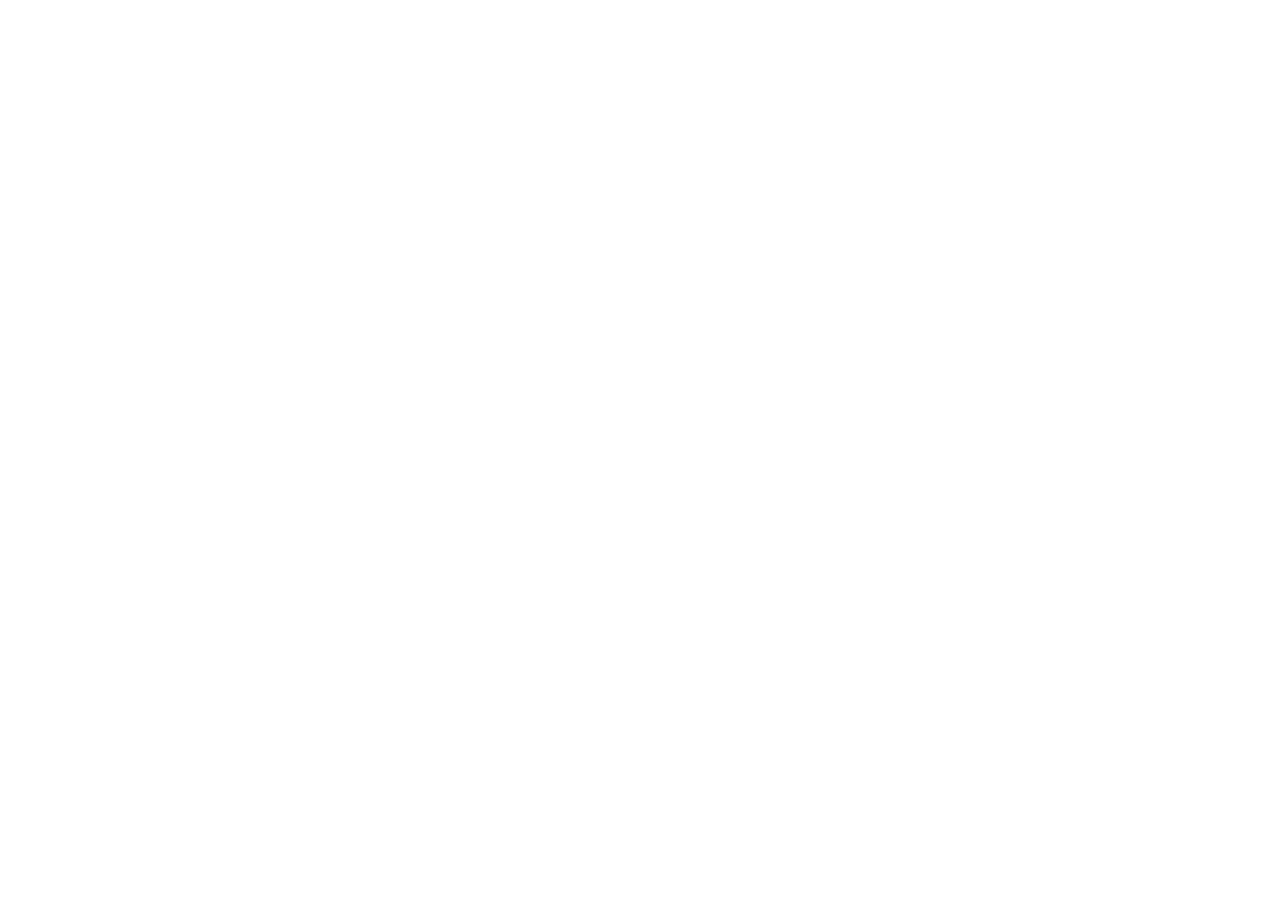
==== CSS/02_login_Project/index.html @ 9d1cad26 "Update: Add a Simple Login CSS Project" ====
<!DOCTYPE html>
<html lang="en">
  <head>
    <meta charset="UTF-8" />
    <meta name="viewport" content="width=device-width, initial-scale=1.0" />
    <title>Login Page</title>
  </head>
  <body>
    <div></div>
  </body>
</html>
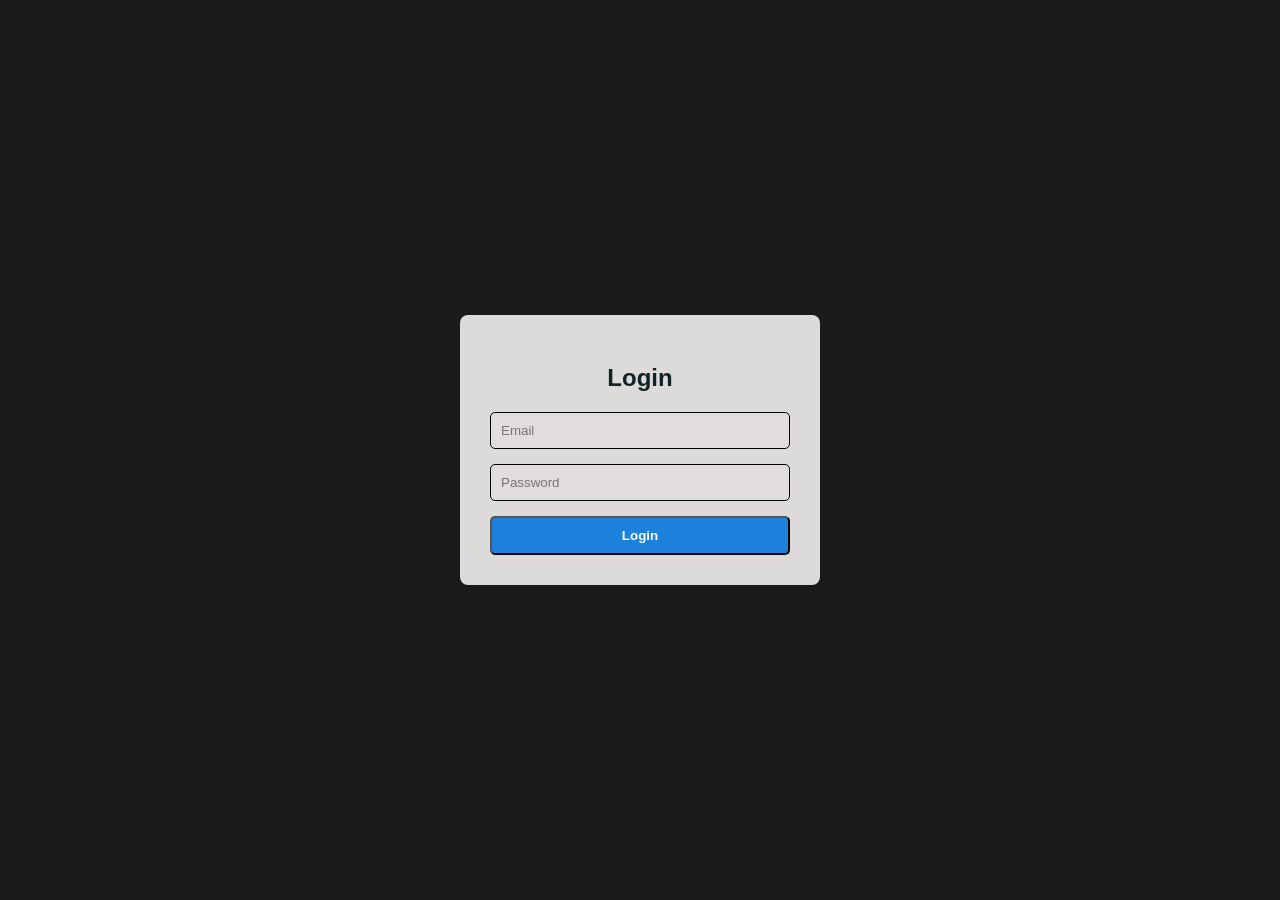
==== commit 6d8a8da9: "Update :Login Project -CSS Completed" ====
--- a/CSS/02_login_Project/index.html
+++ b/CSS/02_login_Project/index.html
@@ -4,8 +4,59 @@
     <meta charset="UTF-8" />
     <meta name="viewport" content="width=device-width, initial-scale=1.0" />
     <title>Login Page</title>
+    <style>
+      body {
+        font-family: Arial, Helvetica, sans-serif;
+        background-color: #1a1a1a;
+        margin: 0;
+        padding: 0;
+        height: 100vh;
+        display: flex;
+        justify-content: center;
+        align-items: center;
+      }
+      .card {
+        background-color: #dddada;
+        border-radius: 8px;
+        padding: 30px;
+        width: 300px;
+      }
+      h2 {
+        color: #112423;
+        text-align: center;
+        margin-bottom: 20px;
+      }
+      form {
+        display: flex;
+        flex-direction: column;
+      }
+      input {
+        margin-bottom: 15px;
+        padding: 10px;
+        border-radius: 5px;
+        background-color: #e2dddd;
+        border: 1px solid black;
+      }
+      button {
+        background-color: #1b81da;
+        color: #fff;
+        padding: 10px;
+        border-radius: 5px;
+        font-weight: 900;
+      }
+      button:hover {
+        background-color: #070bf7;
+      }
+    </style>
   </head>
   <body>
-    <div></div>
+    <div class="card">
+      <h2>Login</h2>
+      <form action="#">
+        <input type="email" name="" id="" placeholder="Email" />
+        <input type="password" name="" id="" placeholder="Password" />
+        <button type="submit">Login</button>
+      </form>
+    </div>
   </body>
 </html>
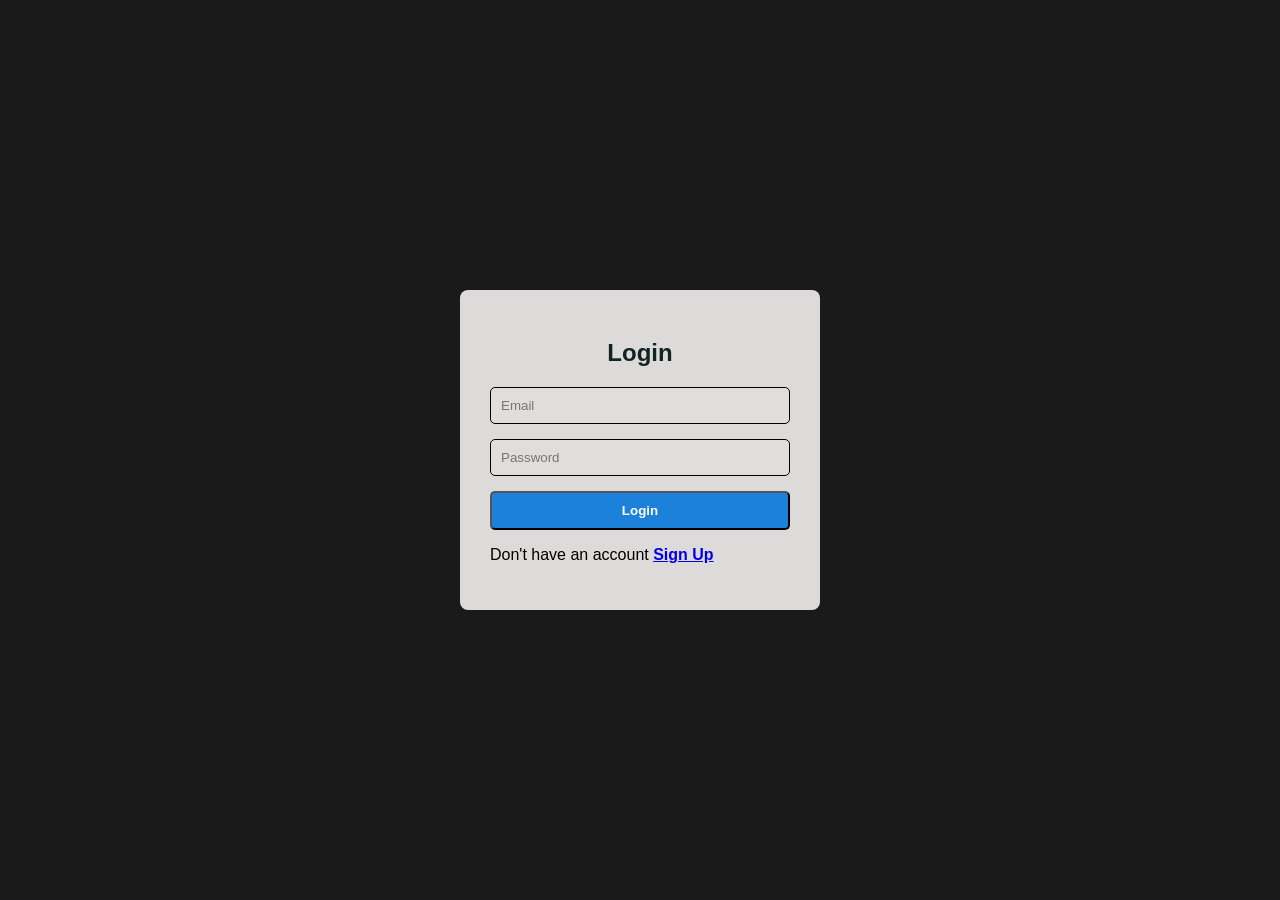
==== commit 6876d76a: "Feature : Add the Sign Up and Login Page with proper CSS" ====
--- a/CSS/02_login_Project/index.html
+++ b/CSS/02_login_Project/index.html
@@ -1,4 +1,4 @@
-<!DOCTYPE html>
+<!doctype html>
 <html lang="en">
   <head>
     <meta charset="UTF-8" />
@@ -56,6 +56,12 @@
         <input type="email" name="" id="" placeholder="Email" />
         <input type="password" name="" id="" placeholder="Password" />
         <button type="submit">Login</button>
+        <p>
+          Don't have an account
+          <a style="font-weight: 700" href="../03_Sign_Up_Project/index.html"
+            >Sign Up</a
+          >
+        </p>
       </form>
     </div>
   </body>
